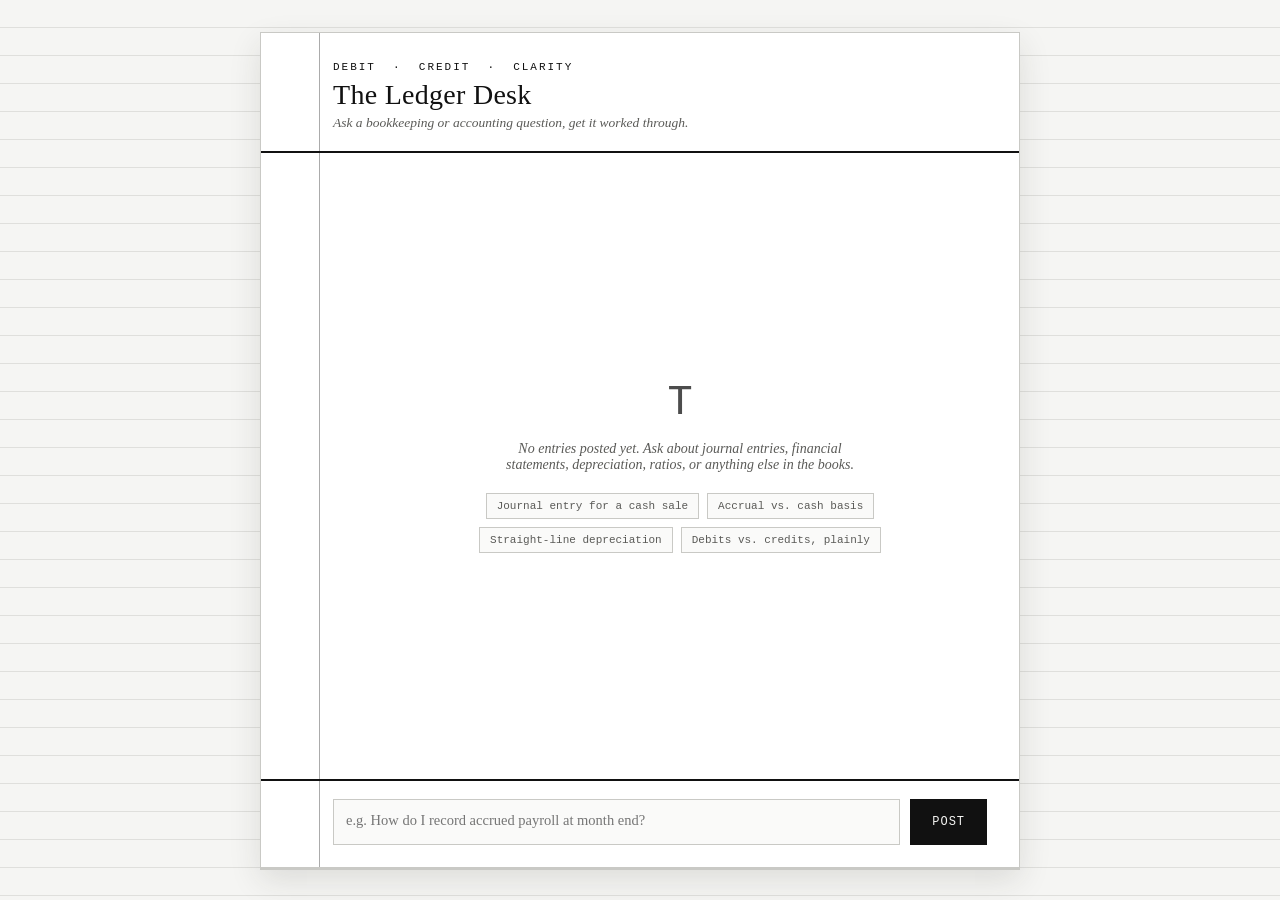
==== 0001.html @ ebff1378 "Add files via upload" ====
<!DOCTYPE html>
<html lang="en">
<head>
<meta charset="UTF-8">
<meta name="viewport" content="width=device-width, initial-scale=1.0">
<title>Ledger — Accounting Q&A</title>
<style>
  :root{
    --paper: #F5F5F3;
    --paper-line: #C9C9C5;
    --ink: #111111;
    --ink-soft: #5A5A57;
    --ledger-green: #111111;
    --ledger-green-deep: #000000;
    --debit-red: #111111;
    --credit-gold: #111111;
    --card: #FFFFFF;
    --mono: 'Courier New', ui-monospace, monospace;
  }

  * { box-sizing: border-box; }

  html, body {
    margin: 0;
    padding: 0;
    height: 100%;
    background: var(--paper);
    font-family: Georgia, 'Times New Roman', serif;
    color: var(--ink);
  }

  body {
    background-image:
      repeating-linear-gradient(
        var(--paper) 0px,
        var(--paper) 27px,
        var(--paper-line) 28px
      );
    display: flex;
    justify-content: center;
    padding: 32px 16px;
    min-height: 100vh;
  }

  .ledger {
    width: 100%;
    max-width: 760px;
    background: var(--card);
    border: 1px solid var(--paper-line);
    box-shadow: 0 2px 0 var(--paper-line), 0 12px 30px rgba(43,42,37,0.12);
    display: flex;
    flex-direction: column;
    min-height: 88vh;
    position: relative;
  }

  .ledger::before {
    content: "";
    position: absolute;
    left: 58px;
    top: 0;
    bottom: 0;
    width: 1px;
    background: var(--debit-red);
    opacity: 0.35;
  }

  header {
    padding: 28px 32px 20px 72px;
    border-bottom: 2px solid var(--ledger-green);
  }

  .eyebrow {
    font-family: var(--mono);
    font-size: 11px;
    letter-spacing: 0.18em;
    text-transform: uppercase;
    color: var(--ledger-green);
    margin-bottom: 6px;
  }

  h1 {
    margin: 0 0 4px 0;
    font-size: 28px;
    font-weight: 400;
    letter-spacing: 0.01em;
    color: var(--ink);
  }

  .subtitle {
    font-size: 13.5px;
    color: var(--ink-soft);
    font-style: italic;
  }

  .thread {
    flex: 1;
    overflow-y: auto;
    padding: 20px 32px 20px 72px;
    display: flex;
    flex-direction: column;
    gap: 18px;
  }

  .entry {
    max-width: 92%;
  }

  .entry .tag {
    font-family: var(--mono);
    font-size: 10px;
    letter-spacing: 0.14em;
    text-transform: uppercase;
    margin-bottom: 4px;
    display: flex;
    align-items: center;
    gap: 8px;
  }

  .entry.user {
    align-self: flex-end;
    text-align: right;
  }

  .entry.user .tag { color: var(--credit-gold); justify-content: flex-end; }
  .entry.ai .tag { color: var(--ledger-green); }

  .bubble {
    display: inline-block;
    text-align: left;
    padding: 12px 16px;
    line-height: 1.55;
    font-size: 15px;
    border: 1px solid var(--paper-line);
    background: #FAFAF9;
    white-space: pre-wrap;
  }

  .entry.user .bubble {
    background: #EDEDEB;
    border-color: #C9C9C5;
  }

  .entry.ai .bubble {
    background: #FFFFFF;
    border: 1px solid #111111;
  }

  .entry.ai .bubble strong { color: var(--ledger-green-deep); }

  .balance-mark {
    font-family: var(--mono);
    font-size: 10px;
    color: var(--ink-soft);
    margin-top: 4px;
  }

  .thinking {
    align-self: flex-start;
    font-family: var(--mono);
    font-size: 12px;
    color: var(--ink-soft);
    padding-left: 4px;
  }

  .thinking .dots::after {
    content: '';
    animation: dots 1.2s steps(4, end) infinite;
  }

  @keyframes dots {
    0% { content: ''; }
    25% { content: '.'; }
    50% { content: '..'; }
    75% { content: '...'; }
    100% { content: ''; }
  }

  form {
    display: flex;
    gap: 10px;
    padding: 18px 32px 22px 72px;
    border-top: 2px solid var(--ledger-green);
    background: var(--card);
  }

  textarea {
    flex: 1;
    resize: none;
    font-family: Georgia, serif;
    font-size: 14.5px;
    padding: 10px 12px;
    border: 1px solid var(--paper-line);
    background: #FAFAF9;
    color: var(--ink);
    min-height: 46px;
    max-height: 140px;
    line-height: 1.4;
  }

  textarea:focus {
    outline: none;
    border-color: var(--ledger-green);
  }

  button {
    font-family: var(--mono);
    font-size: 12px;
    letter-spacing: 0.08em;
    text-transform: uppercase;
    background: var(--ledger-green);
    color: var(--paper);
    border: none;
    padding: 0 22px;
    cursor: pointer;
    transition: background 0.15s ease;
  }

  button:hover:not(:disabled) { background: var(--ledger-green-deep); }
  button:disabled { opacity: 0.5; cursor: default; }

  .empty-state {
    flex: 1;
    display: flex;
    flex-direction: column;
    align-items: center;
    justify-content: center;
    color: var(--ink-soft);
    padding: 40px 32px 40px 72px;
    text-align: center;
    gap: 14px;
  }

  .empty-state .big-mark {
    font-family: var(--mono);
    font-size: 42px;
    color: var(--ledger-green);
    opacity: 0.75;
  }

  .empty-state p {
    max-width: 380px;
    font-size: 14px;
    font-style: italic;
    margin: 0;
  }

  .suggestions {
    display: flex;
    flex-wrap: wrap;
    gap: 8px;
    justify-content: center;
    margin-top: 6px;
  }

  .chip {
    font-family: var(--mono);
    font-size: 11px;
    border: 1px solid var(--paper-line);
    background: #FAFAF9;
    padding: 6px 10px;
    cursor: pointer;
    color: var(--ink-soft);
  }

  .chip:hover {
    border-color: var(--ledger-green);
    color: var(--ledger-green-deep);
  }

  @media (max-width: 560px) {
    header, .thread, form, .empty-state { padding-left: 24px; }
    .ledger::before { left: 14px; }
  }
</style>
</head>
<body>

<div class="ledger">
  <header>
    <div class="eyebrow">Debit &nbsp;·&nbsp; Credit &nbsp;·&nbsp; Clarity</div>
    <h1>The Ledger Desk</h1>
    <div class="subtitle">Ask a bookkeeping or accounting question, get it worked through.</div>
  </header>

  <div class="thread" id="thread">
    <div class="empty-state" id="emptyState">
      <div class="big-mark">T</div>
      <p>No entries posted yet. Ask about journal entries, financial statements, depreciation, ratios, or anything else in the books.</p>
      <div class="suggestions">
        <div class="chip" data-q="How do I record a journal entry for a $2,000 cash sale?">Journal entry for a cash sale</div>
        <div class="chip" data-q="What's the difference between accrual and cash basis accounting?">Accrual vs. cash basis</div>
        <div class="chip" data-q="How do I calculate straight-line depreciation?">Straight-line depreciation</div>
        <div class="chip" data-q="What does a debit vs a credit mean for each account type?">Debits vs. credits, plainly</div>
      </div>
    </div>
  </div>

  <form id="form">
    <textarea id="input" placeholder="e.g. How do I record accrued payroll at month end?" rows="1"></textarea>
    <button type="submit" id="sendBtn">Post</button>
  </form>
</div>

<script>
  const thread = document.getElementById('thread');
  const emptyState = document.getElementById('emptyState');
  const form = document.getElementById('form');
  const input = document.getElementById('input');
  const sendBtn = document.getElementById('sendBtn');

  let history = [];
  let entryCount = 0;

  const SYSTEM_PROMPT = `You are a precise, friendly accounting tutor called "The Ledger Desk". Answer accounting and bookkeeping questions clearly:
- Use plain language first, then show the mechanics (journal entries, formulas, T-accounts) when relevant.
- Format journal entries as simple text tables with Account / Debit / Credit.
- Keep answers focused and skimmable; use short paragraphs or bullet points.
- If a question is ambiguous, state a reasonable assumption and answer anyway.
- If asked something outside accounting/finance/bookkeeping, gently redirect back to the ledger's business, but still be helpful.`;

  input.addEventListener('input', () => {
    input.style.height = 'auto';
    input.style.height = Math.min(input.scrollHeight, 140) + 'px';
  });

  document.querySelectorAll('.chip').forEach(chip => {
    chip.addEventListener('click', () => {
      input.value = chip.dataset.q;
      form.dispatchEvent(new Event('submit'));
    });
  });

  function addEntry(role, text) {
    if (emptyState) emptyState.remove();
    entryCount++;
    const div = document.createElement('div');
    div.className = 'entry ' + (role === 'user' ? 'user' : 'ai');
    const tagLabel = role === 'user' ? 'Inquiry' : 'Response';
    const num = String(entryCount).padStart(3, '0');
    div.innerHTML = `
      <div class="tag">${role === 'user' ? '' : '&#9670;'} ${tagLabel} No. ${num}</div>
      <div class="bubble">${escapeHtml(text)}</div>
    `;
    thread.appendChild(div);
    thread.scrollTop = thread.scrollHeight;
    return div;
  }

  function escapeHtml(str) {
    const d = document.createElement('div');
    d.textContent = str;
    return d.innerHTML;
  }

  function showThinking() {
    const div = document.createElement('div');
    div.className = 'thinking';
    div.id = 'thinkingIndicator';
    div.innerHTML = 'Balancing the books<span class="dots"></span>';
    thread.appendChild(div);
    thread.scrollTop = thread.scrollHeight;
  }

  function hideThinking() {
    const el = document.getElementById('thinkingIndicator');
    if (el) el.remove();
  }

  form.addEventListener('submit', async (e) => {
    e.preventDefault();
    const question = input.value.trim();
    if (!question) return;

    addEntry('user', question);
    history.push({ role: 'user', content: question });

    input.value = '';
    input.style.height = 'auto';
    input.disabled = true;
    sendBtn.disabled = true;
    showThinking();

    try {
      const response = await fetch('https://api.anthropic.com/v1/messages', {
        method: 'POST',
        headers: { 'Content-Type': 'application/json' },
        body: JSON.stringify({
          model: 'claude-sonnet-4-6',
          max_tokens: 1000,
          system: SYSTEM_PROMPT,
          messages: history
        })
      });

      const data = await response.json();
      hideThinking();

      let answer = '';
      if (data && data.content) {
        answer = data.content
          .map(block => block.type === 'text' ? block.text : '')
          .filter(Boolean)
          .join('\n');
      }

      if (!answer) {
        answer = "The books didn't balance on that one — could you rephrase the question?";
      }

      addEntry('ai', answer);
      history.push({ role: 'assistant', content: answer });

    } catch (err) {
      hideThinking();
      addEntry('ai', 'There was an error reaching the ledger service. Please try again.');
      console.error('Claude API error:', err);
    } finally {
      input.disabled = false;
      sendBtn.disabled = false;
      input.focus();
    }
  });

  form.addEventListener('keydown', (e) => {});
  input.addEventListener('keydown', (e) => {
    if (e.key === 'Enter' && !e.shiftKey) {
      e.preventDefault();
      form.dispatchEvent(new Event('submit'));
    }
  });
</script>

</body>
</html>
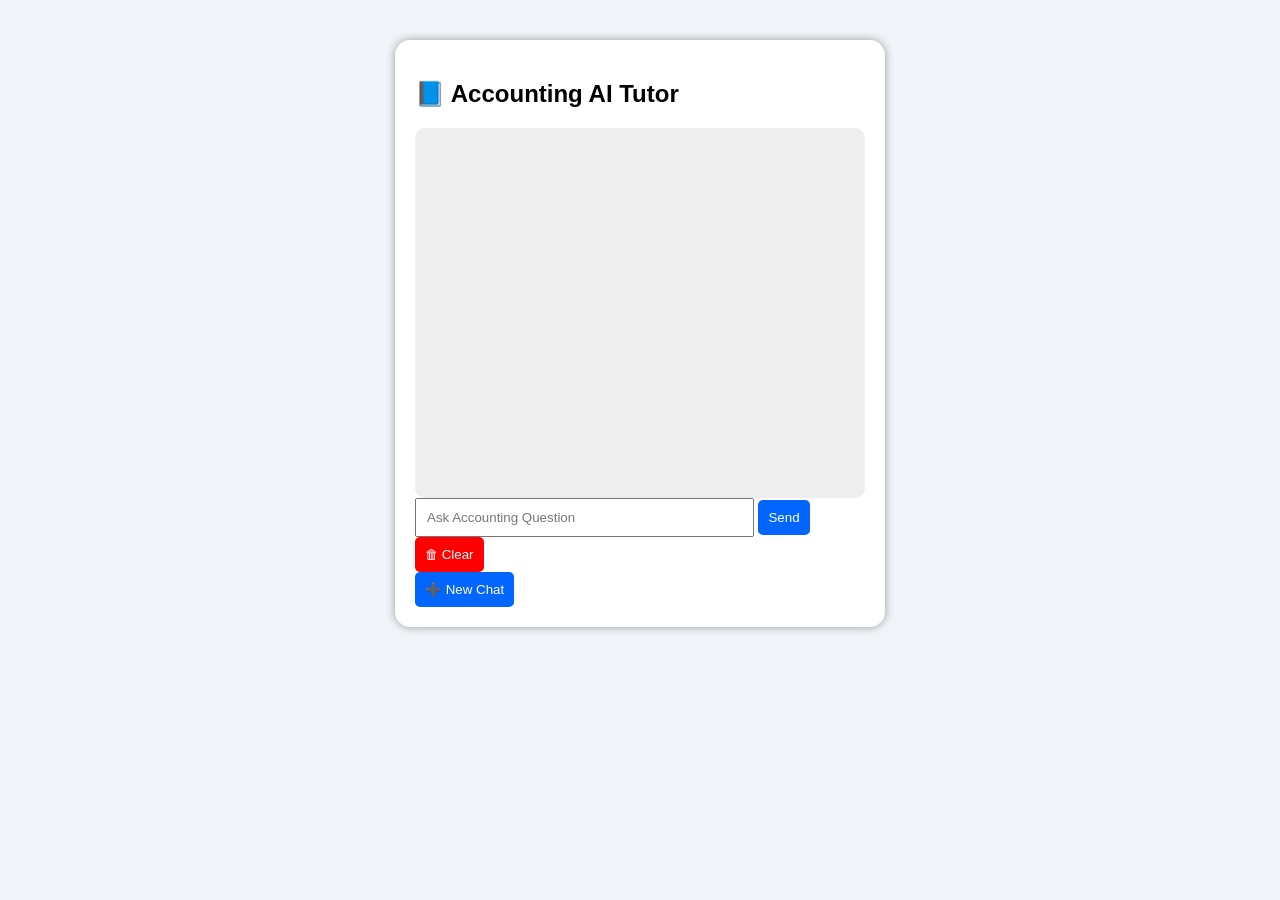
==== commit d17b8f78: "Update 0001.html" ====
--- a/0001.html
+++ b/0001.html
@@ -1,435 +1,189 @@
 <!DOCTYPE html>
-<html lang="en">
+<html>
 <head>
-<meta charset="UTF-8">
-<meta name="viewport" content="width=device-width, initial-scale=1.0">
-<title>Ledger — Accounting Q&A</title>
+<title>Accounting AI Tutor</title>
+
 <style>
-  :root{
-    --paper: #F5F5F3;
-    --paper-line: #C9C9C5;
-    --ink: #111111;
-    --ink-soft: #5A5A57;
-    --ledger-green: #111111;
-    --ledger-green-deep: #000000;
-    --debit-red: #111111;
-    --credit-gold: #111111;
-    --card: #FFFFFF;
-    --mono: 'Courier New', ui-monospace, monospace;
-  }
 
-  * { box-sizing: border-box; }
+body{
+    font-family:Arial;
+    background:#f1f5f9;
+}
 
-  html, body {
-    margin: 0;
-    padding: 0;
-    height: 100%;
-    background: var(--paper);
-    font-family: Georgia, 'Times New Roman', serif;
-    color: var(--ink);
-  }
+.box{
+    width:450px;
+    margin:40px auto;
+    background:white;
+    padding:20px;
+    border-radius:15px;
+    box-shadow:0 0 10px #999;
+}
 
-  body {
-    background-image:
-      repeating-linear-gradient(
-        var(--paper) 0px,
-        var(--paper) 27px,
-        var(--paper-line) 28px
-      );
-    display: flex;
-    justify-content: center;
-    padding: 32px 16px;
-    min-height: 100vh;
-  }
+#chat{
+    height:350px;
+    overflow:auto;
+    background:#eee;
+    padding:10px;
+    border-radius:10px;
+}
 
-  .ledger {
-    width: 100%;
-    max-width: 760px;
-    background: var(--card);
-    border: 1px solid var(--paper-line);
-    box-shadow: 0 2px 0 var(--paper-line), 0 12px 30px rgba(43,42,37,0.12);
-    display: flex;
-    flex-direction: column;
-    min-height: 88vh;
-    position: relative;
-  }
+.user{
+    background:#0066ff;
+    color:white;
+    padding:10px;
+    margin:8px;
+    border-radius:10px;
+}
 
-  .ledger::before {
-    content: "";
-    position: absolute;
-    left: 58px;
-    top: 0;
-    bottom: 0;
-    width: 1px;
-    background: var(--debit-red);
-    opacity: 0.35;
-  }
+.ai{
+    background:white;
+    padding:10px;
+    margin:8px;
+    border-radius:10px;
+}
 
-  header {
-    padding: 28px 32px 20px 72px;
-    border-bottom: 2px solid var(--ledger-green);
-  }
 
-  .eyebrow {
-    font-family: var(--mono);
-    font-size: 11px;
-    letter-spacing: 0.18em;
-    text-transform: uppercase;
-    color: var(--ledger-green);
-    margin-bottom: 6px;
-  }
+input{
+    width:70%;
+    padding:10px;
+}
 
-  h1 {
-    margin: 0 0 4px 0;
-    font-size: 28px;
-    font-weight: 400;
-    letter-spacing: 0.01em;
-    color: var(--ink);
-  }
+button{
+    padding:10px;
+    border:none;
+    background:#0066ff;
+    color:white;
+    border-radius:5px;
+    cursor:pointer;
+}
 
-  .subtitle {
-    font-size: 13.5px;
-    color: var(--ink-soft);
-    font-style: italic;
-  }
+.clear{
+    background:red;
+}
 
-  .thread {
-    flex: 1;
-    overflow-y: auto;
-    padding: 20px 32px 20px 72px;
-    display: flex;
-    flex-direction: column;
-    gap: 18px;
-  }
+</style>
 
-  .entry {
-    max-width: 92%;
-  }
+</head>
 
-  .entry .tag {
-    font-family: var(--mono);
-    font-size: 10px;
-    letter-spacing: 0.14em;
-    text-transform: uppercase;
-    margin-bottom: 4px;
-    display: flex;
-    align-items: center;
-    gap: 8px;
-  }
 
-  .entry.user {
-    align-self: flex-end;
-    text-align: right;
-  }
-
-  .entry.user .tag { color: var(--credit-gold); justify-content: flex-end; }
-  .entry.ai .tag { color: var(--ledger-green); }
-
-  .bubble {
-    display: inline-block;
-    text-align: left;
-    padding: 12px 16px;
-    line-height: 1.55;
-    font-size: 15px;
-    border: 1px solid var(--paper-line);
-    background: #FAFAF9;
-    white-space: pre-wrap;
-  }
-
-  .entry.user .bubble {
-    background: #EDEDEB;
-    border-color: #C9C9C5;
-  }
-
-  .entry.ai .bubble {
-    background: #FFFFFF;
-    border: 1px solid #111111;
-  }
-
-  .entry.ai .bubble strong { color: var(--ledger-green-deep); }
-
-  .balance-mark {
-    font-family: var(--mono);
-    font-size: 10px;
-    color: var(--ink-soft);
-    margin-top: 4px;
-  }
-
-  .thinking {
-    align-self: flex-start;
-    font-family: var(--mono);
-    font-size: 12px;
-    color: var(--ink-soft);
-    padding-left: 4px;
-  }
-
-  .thinking .dots::after {
-    content: '';
-    animation: dots 1.2s steps(4, end) infinite;
-  }
-
-  @keyframes dots {
-    0% { content: ''; }
-    25% { content: '.'; }
-    50% { content: '..'; }
-    75% { content: '...'; }
-    100% { content: ''; }
-  }
-
-  form {
-    display: flex;
-    gap: 10px;
-    padding: 18px 32px 22px 72px;
-    border-top: 2px solid var(--ledger-green);
-    background: var(--card);
-  }
-
-  textarea {
-    flex: 1;
-    resize: none;
-    font-family: Georgia, serif;
-    font-size: 14.5px;
-    padding: 10px 12px;
-    border: 1px solid var(--paper-line);
-    background: #FAFAF9;
-    color: var(--ink);
-    min-height: 46px;
-    max-height: 140px;
-    line-height: 1.4;
-  }
-
-  textarea:focus {
-    outline: none;
-    border-color: var(--ledger-green);
-  }
-
-  button {
-    font-family: var(--mono);
-    font-size: 12px;
-    letter-spacing: 0.08em;
-    text-transform: uppercase;
-    background: var(--ledger-green);
-    color: var(--paper);
-    border: none;
-    padding: 0 22px;
-    cursor: pointer;
-    transition: background 0.15s ease;
-  }
-
-  button:hover:not(:disabled) { background: var(--ledger-green-deep); }
-  button:disabled { opacity: 0.5; cursor: default; }
-
-  .empty-state {
-    flex: 1;
-    display: flex;
-    flex-direction: column;
-    align-items: center;
-    justify-content: center;
-    color: var(--ink-soft);
-    padding: 40px 32px 40px 72px;
-    text-align: center;
-    gap: 14px;
-  }
-
-  .empty-state .big-mark {
-    font-family: var(--mono);
-    font-size: 42px;
-    color: var(--ledger-green);
-    opacity: 0.75;
-  }
-
-  .empty-state p {
-    max-width: 380px;
-    font-size: 14px;
-    font-style: italic;
-    margin: 0;
-  }
-
-  .suggestions {
-    display: flex;
-    flex-wrap: wrap;
-    gap: 8px;
-    justify-content: center;
-    margin-top: 6px;
-  }
-
-  .chip {
-    font-family: var(--mono);
-    font-size: 11px;
-    border: 1px solid var(--paper-line);
-    background: #FAFAF9;
-    padding: 6px 10px;
-    cursor: pointer;
-    color: var(--ink-soft);
-  }
-
-  .chip:hover {
-    border-color: var(--ledger-green);
-    color: var(--ledger-green-deep);
-  }
-
-  @media (max-width: 560px) {
-    header, .thread, form, .empty-state { padding-left: 24px; }
-    .ledger::before { left: 14px; }
-  }
-</style>
-</head>
 <body>
 
-<div class="ledger">
-  <header>
-    <div class="eyebrow">Debit &nbsp;·&nbsp; Credit &nbsp;·&nbsp; Clarity</div>
-    <h1>The Ledger Desk</h1>
-    <div class="subtitle">Ask a bookkeeping or accounting question, get it worked through.</div>
-  </header>
 
-  <div class="thread" id="thread">
-    <div class="empty-state" id="emptyState">
-      <div class="big-mark">T</div>
-      <p>No entries posted yet. Ask about journal entries, financial statements, depreciation, ratios, or anything else in the books.</p>
-      <div class="suggestions">
-        <div class="chip" data-q="How do I record a journal entry for a $2,000 cash sale?">Journal entry for a cash sale</div>
-        <div class="chip" data-q="What's the difference between accrual and cash basis accounting?">Accrual vs. cash basis</div>
-        <div class="chip" data-q="How do I calculate straight-line depreciation?">Straight-line depreciation</div>
-        <div class="chip" data-q="What does a debit vs a credit mean for each account type?">Debits vs. credits, plainly</div>
-      </div>
-    </div>
-  </div>
+<div class="box">
 
-  <form id="form">
-    <textarea id="input" placeholder="e.g. How do I record accrued payroll at month end?" rows="1"></textarea>
-    <button type="submit" id="sendBtn">Post</button>
-  </form>
+<h2>📘 Accounting AI Tutor</h2>
+
+<div id="chat"></div>
+
+
+<input id="question" placeholder="Ask Accounting Question">
+
+
+<button onclick="send()">Send</button>
+
+
+<button class="clear" onclick="clearChat()">
+🗑 Clear
+</button>
+<br>
+
+<button onclick="newChat()">
+➕ New Chat
+</button>
+
+
 </div>
 
+
+
 <script>
-  const thread = document.getElementById('thread');
-  const emptyState = document.getElementById('emptyState');
-  const form = document.getElementById('form');
-  const input = document.getElementById('input');
-  const sendBtn = document.getElementById('sendBtn');
 
-  let history = [];
-  let entryCount = 0;
 
-  const SYSTEM_PROMPT = `You are a precise, friendly accounting tutor called "The Ledger Desk". Answer accounting and bookkeeping questions clearly:
-- Use plain language first, then show the mechanics (journal entries, formulas, T-accounts) when relevant.
-- Format journal entries as simple text tables with Account / Debit / Credit.
-- Keep answers focused and skimmable; use short paragraphs or bullet points.
-- If a question is ambiguous, state a reasonable assumption and answer anyway.
-- If asked something outside accounting/finance/bookkeeping, gently redirect back to the ledger's business, but still be helpful.`;
+// Load old chat
 
-  input.addEventListener('input', () => {
-    input.style.height = 'auto';
-    input.style.height = Math.min(input.scrollHeight, 140) + 'px';
-  });
+window.onload=function(){
 
-  document.querySelectorAll('.chip').forEach(chip => {
-    chip.addEventListener('click', () => {
-      input.value = chip.dataset.q;
-      form.dispatchEvent(new Event('submit'));
-    });
-  });
+let old=localStorage.getItem("accountingChat");
 
-  function addEntry(role, text) {
-    if (emptyState) emptyState.remove();
-    entryCount++;
-    const div = document.createElement('div');
-    div.className = 'entry ' + (role === 'user' ? 'user' : 'ai');
-    const tagLabel = role === 'user' ? 'Inquiry' : 'Response';
-    const num = String(entryCount).padStart(3, '0');
-    div.innerHTML = `
-      <div class="tag">${role === 'user' ? '' : '&#9670;'} ${tagLabel} No. ${num}</div>
-      <div class="bubble">${escapeHtml(text)}</div>
-    `;
-    thread.appendChild(div);
-    thread.scrollTop = thread.scrollHeight;
-    return div;
-  }
+if(old){
 
-  function escapeHtml(str) {
-    const d = document.createElement('div');
-    d.textContent = str;
-    return d.innerHTML;
-  }
+document.getElementById("chat").innerHTML=old;
 
-  function showThinking() {
-    const div = document.createElement('div');
-    div.className = 'thinking';
-    div.id = 'thinkingIndicator';
-    div.innerHTML = 'Balancing the books<span class="dots"></span>';
-    thread.appendChild(div);
-    thread.scrollTop = thread.scrollHeight;
-  }
+}
 
-  function hideThinking() {
-    const el = document.getElementById('thinkingIndicator');
-    if (el) el.remove();
-  }
+}
 
-  form.addEventListener('submit', async (e) => {
-    e.preventDefault();
-    const question = input.value.trim();
-    if (!question) return;
 
-    addEntry('user', question);
-    history.push({ role: 'user', content: question });
 
-    input.value = '';
-    input.style.height = 'auto';
-    input.disabled = true;
-    sendBtn.disabled = true;
-    showThinking();
+// Send Question
 
-    try {
-      const response = await fetch('https://api.anthropic.com/v1/messages', {
-        method: 'POST',
-        headers: { 'Content-Type': 'application/json' },
-        body: JSON.stringify({
-          model: 'claude-sonnet-4-6',
-          max_tokens: 1000,
-          system: SYSTEM_PROMPT,
-          messages: history
-        })
-      });
+function send(){
 
-      const data = await response.json();
-      hideThinking();
+let q=document.getElementById("question").value;
 
-      let answer = '';
-      if (data && data.content) {
-        answer = data.content
-          .map(block => block.type === 'text' ? block.text : '')
-          .filter(Boolean)
-          .join('\n');
-      }
 
-      if (!answer) {
-        answer = "The books didn't balance on that one — could you rephrase the question?";
-      }
+if(q=="") return;
 
-      addEntry('ai', answer);
-      history.push({ role: 'assistant', content: answer });
 
-    } catch (err) {
-      hideThinking();
-      addEntry('ai', 'There was an error reaching the ledger service. Please try again.');
-      console.error('Claude API error:', err);
-    } finally {
-      input.disabled = false;
-      sendBtn.disabled = false;
-      input.focus();
-    }
-  });
+let chat=document.getElementById("chat");
 
-  form.addEventListener('keydown', (e) => {});
-  input.addEventListener('keydown', (e) => {
-    if (e.key === 'Enter' && !e.shiftKey) {
-      e.preventDefault();
-      form.dispatchEvent(new Event('submit'));
-    }
-  });
+
+chat.innerHTML += 
+"<div class='user'>Student: "+q+"</div>";
+
+
+chat.innerHTML +=
+"<div class='ai'>AI Tutor: Thinking...</div>";
+
+
+
+localStorage.setItem(
+"accountingChat",
+chat.innerHTML
+);
+
+
+document.getElementById("question").value="";
+
+
+}
+
+
+
+// Clear Chat
+
+function clearChat(){
+
+let confirmDelete =
+confirm("Delete all AI chat history?");
+
+
+if(confirmDelete){
+
+document.getElementById("chat").innerHTML="";
+
+localStorage.removeItem("accountingChat");
+
+}
+
+}
+
+
+
+// New Chat
+
+function newChat(){
+
+document.getElementById("chat").innerHTML="";
+
+document.getElementById("question").value="";
+
+}
+
+
+
 </script>
 
+
 </body>
-</html>+</html>
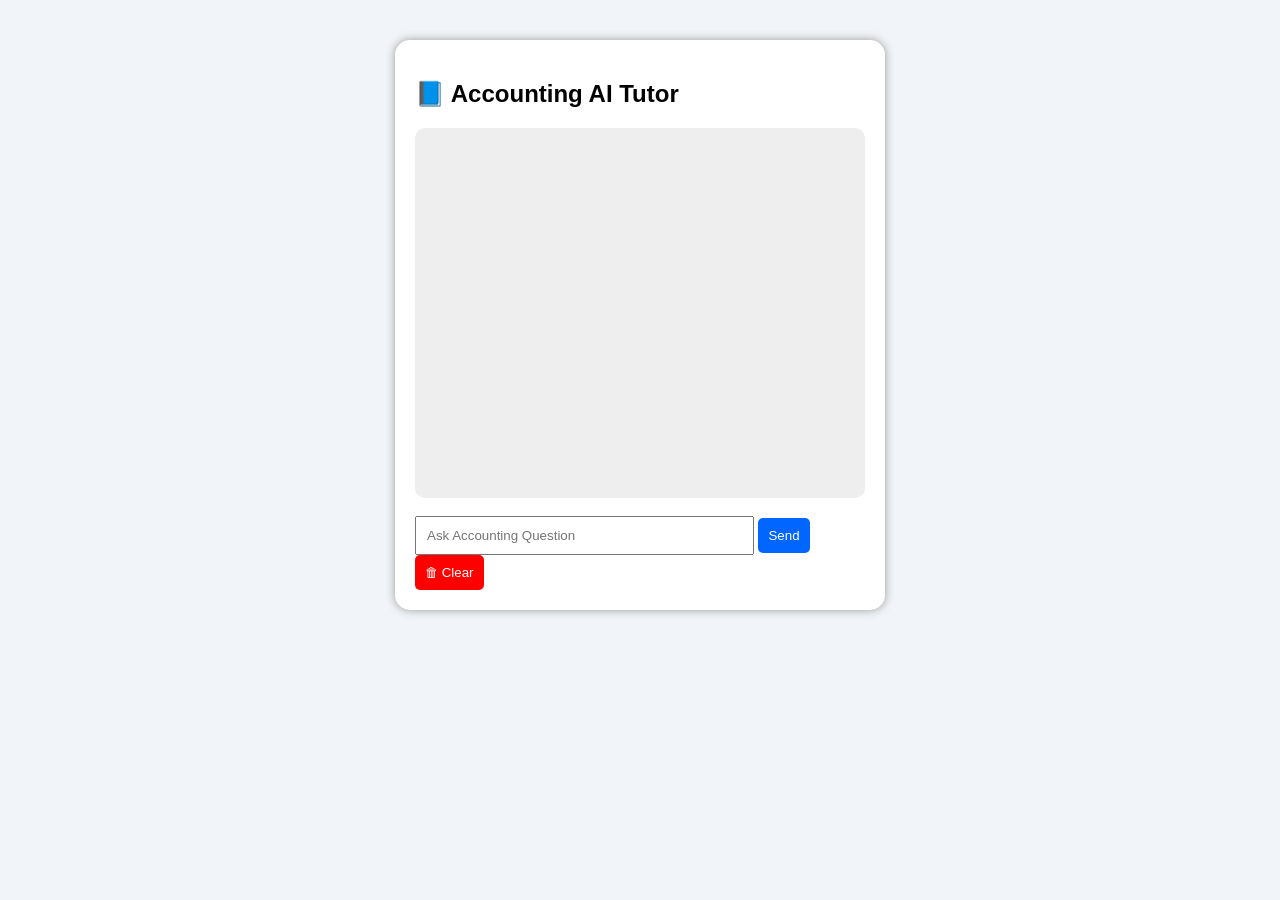
==== commit 12b4cb52: "Update 0001.html" ====
--- a/0001.html
+++ b/0001.html
@@ -74,7 +74,7 @@
 <h2>📘 Accounting AI Tutor</h2>
 
 <div id="chat"></div>
-
+<br>
 
 <input id="question" placeholder="Ask Accounting Question">
 
@@ -87,9 +87,6 @@
 </button>
 <br>
 
-<button onclick="newChat()">
-➕ New Chat
-</button>
 
 
 </div>
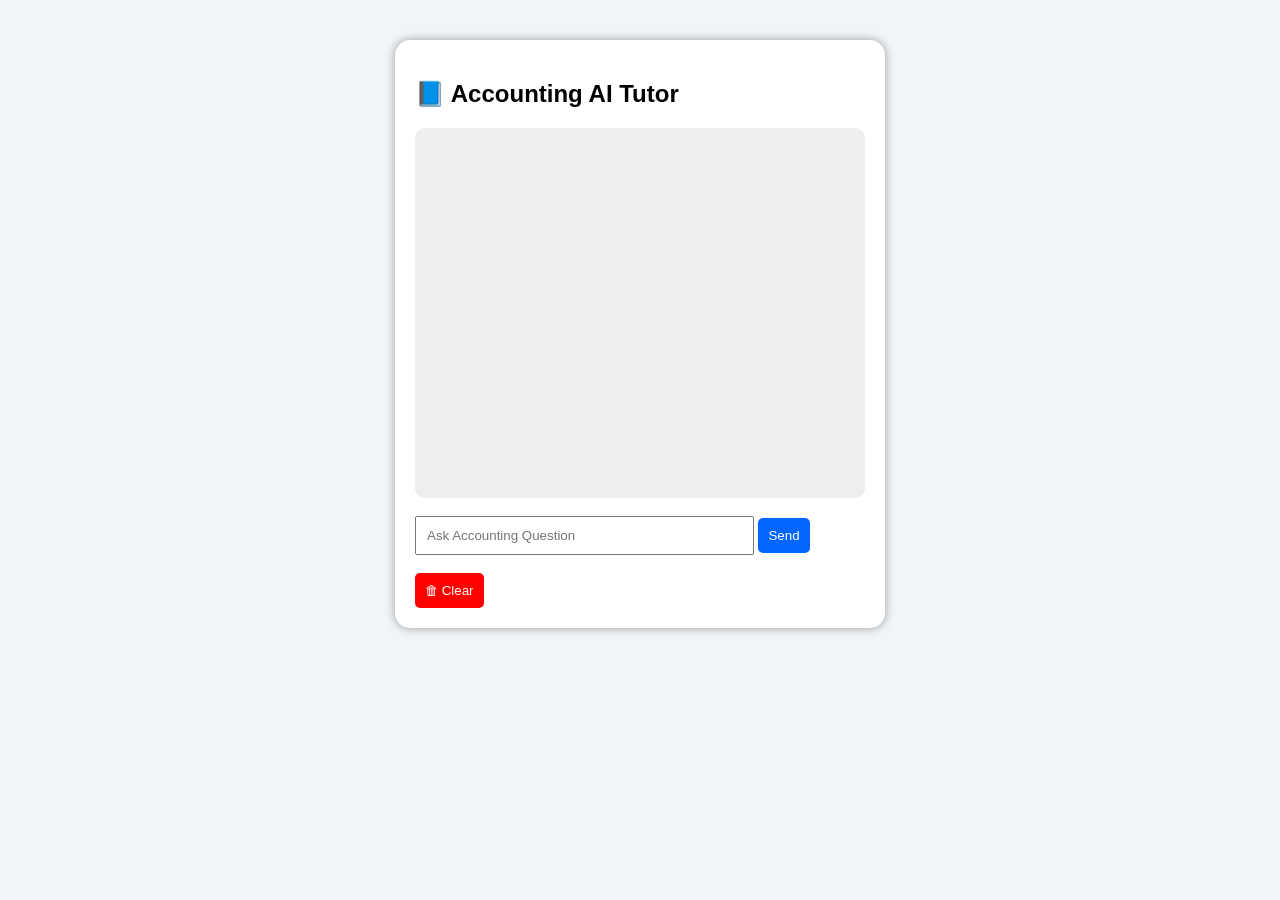
==== commit 2935efc2: "Update 0001.html" ====
--- a/0001.html
+++ b/0001.html
@@ -81,6 +81,7 @@
 
 <button onclick="send()">Send</button>
 
+    <br> <br>
 
 <button class="clear" onclick="clearChat()">
 🗑 Clear
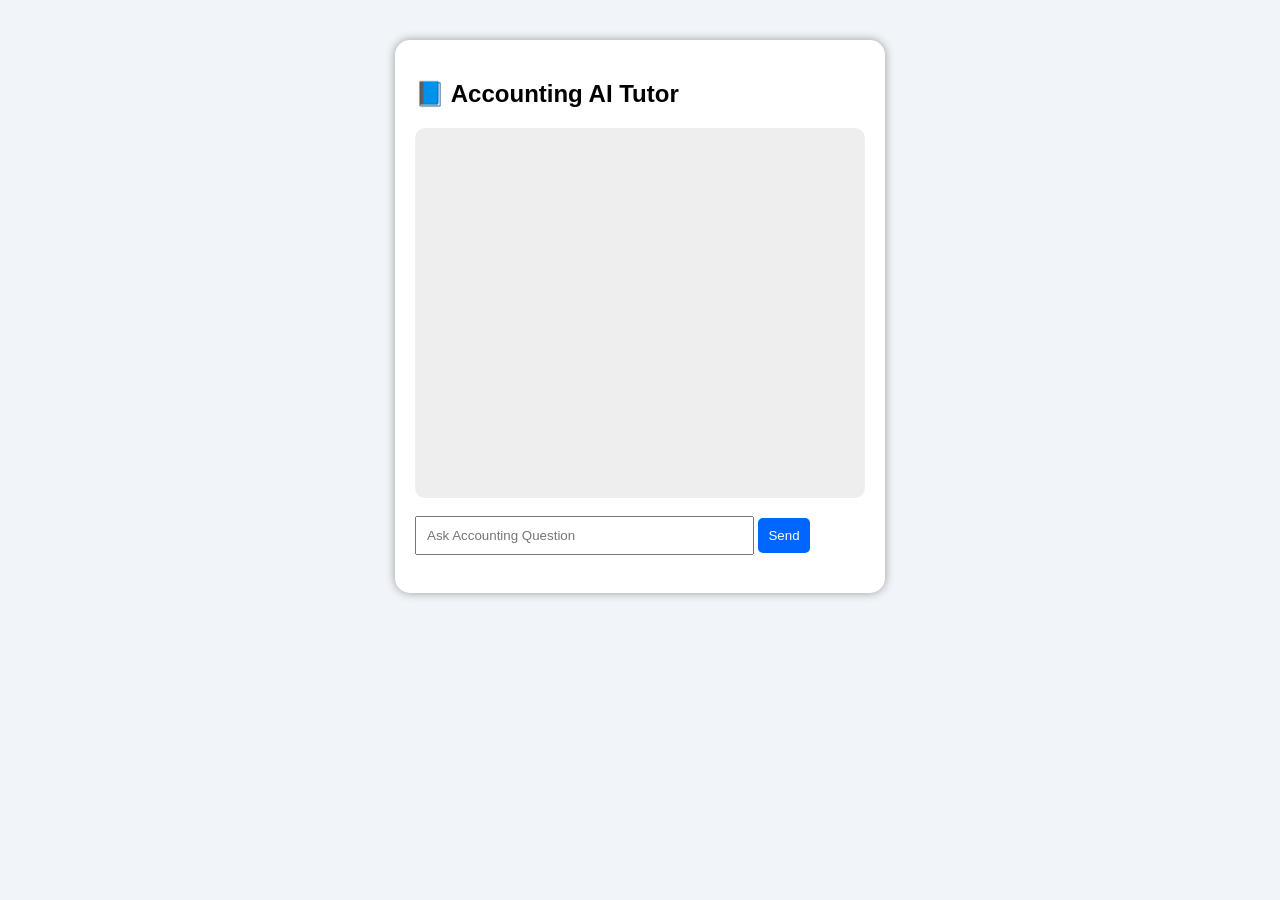
==== commit d0e3decd: "Fix HTML formatting and clean up code" ====
--- a/0001.html
+++ b/0001.html
@@ -83,10 +83,7 @@
 
     <br> <br>
 
-<button class="clear" onclick="clearChat()">
-🗑 Clear
-</button>
-<br>
+
 
 
 
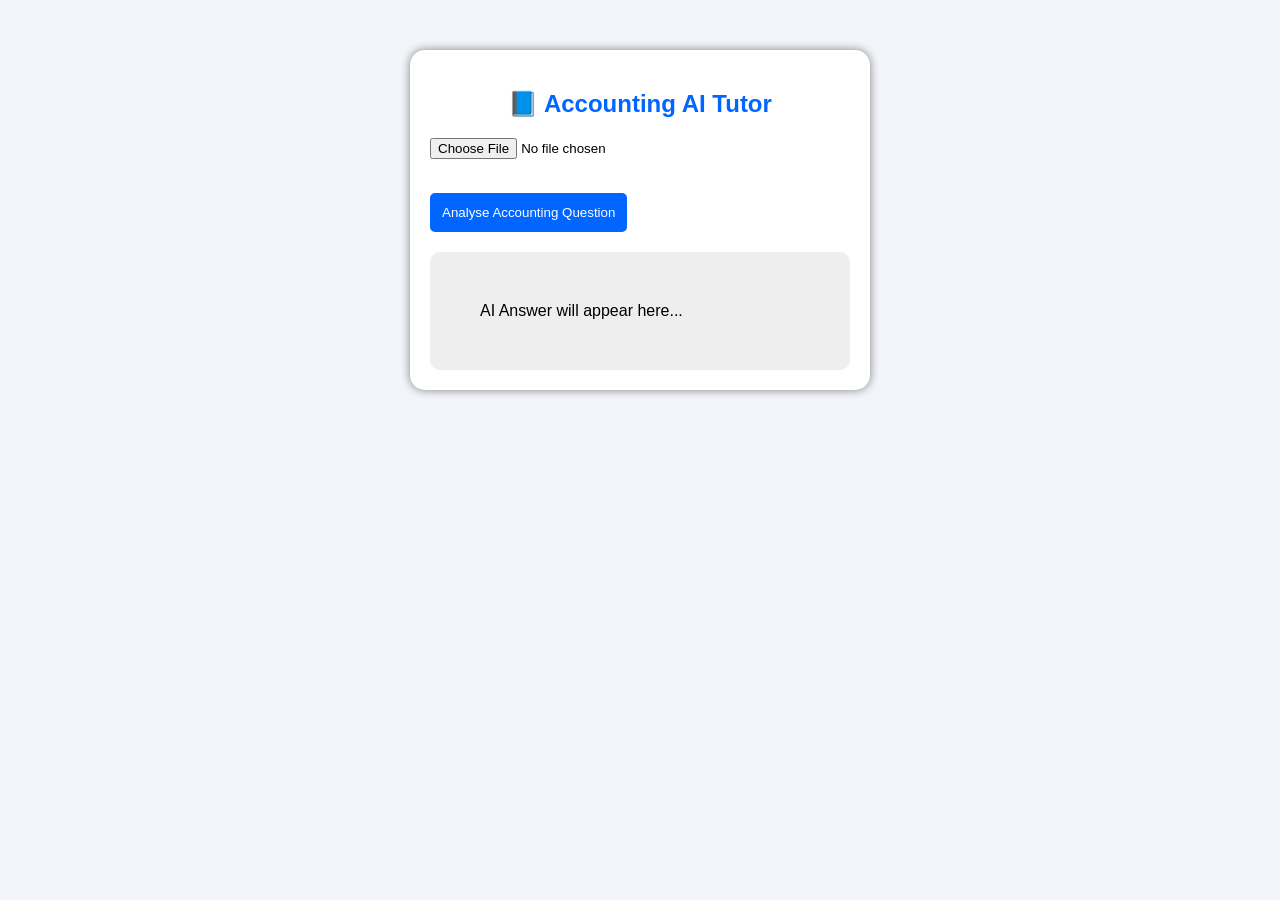
==== commit 684385cd: "Add files via upload" ====
--- a/0001.html
+++ b/0001.html
@@ -1,64 +1,49 @@
 <!DOCTYPE html>
 <html>
 <head>
-<title>Accounting AI Tutor</title>
+<title>Accounting Vision AI Tutor</title>
 
 <style>
 
 body{
-    font-family:Arial;
-    background:#f1f5f9;
+    font-family: Arial;
+    background:#f2f5f9;
 }
 
-.box{
-    width:450px;
-    margin:40px auto;
+.container{
+    width:420px;
+    margin:50px auto;
     background:white;
     padding:20px;
     border-radius:15px;
-    box-shadow:0 0 10px #999;
+    box-shadow:0 0 10px gray;
 }
 
-#chat{
-    height:350px;
-    overflow:auto;
-    background:#eee;
-    padding:10px;
+h2{
+    text-align:center;
+    color:#0066ff;
+}
+
+#preview{
+    width:250px;
+    margin:15px;
     border-radius:10px;
 }
 
-.user{
+button{
     background:#0066ff;
     color:white;
-    padding:10px;
-    margin:8px;
-    border-radius:10px;
-}
-
-.ai{
-    background:white;
-    padding:10px;
-    margin:8px;
-    border-radius:10px;
-}
-
-
-input{
-    width:70%;
-    padding:10px;
-}
-
-button{
-    padding:10px;
+    padding:12px;
     border:none;
-    background:#0066ff;
-    color:white;
     border-radius:5px;
     cursor:pointer;
 }
 
-.clear{
-    background:red;
+#answer{
+    margin-top:20px;
+    padding:50px;
+    background:#eee;
+    border-radius:10px;
 }
 
 </style>
@@ -69,22 +54,36 @@
 <body>
 
 
-<div class="box">
+<div class="container">
 
 <h2>📘 Accounting AI Tutor</h2>
 
-<div id="chat"></div>
-<br>
 
-<input id="question" placeholder="Ask Accounting Question">
-
-
-<button onclick="send()">Send</button>
-
-    <br> <br>
+<input type="file" 
+id="image" 
+accept="image/*"
+onchange="previewImage()">
 
 
 
+<br>
+
+<img id="preview">
+
+
+
+<br>
+
+
+<button onclick="sendImage()">
+Analyse Accounting Question
+</button>
+
+
+
+<div id="answer">
+AI Answer will appear here...
+</div>
 
 
 </div>
@@ -94,91 +93,71 @@
 <script>
 
 
-// Load old chat
+function previewImage(){
 
-window.onload=function(){
+let file =
+document.getElementById("image").files[0];
 
-let old=localStorage.getItem("accountingChat");
 
-if(old){
-
-document.getElementById("chat").innerHTML=old;
-
-}
+document.getElementById("preview").src =
+URL.createObjectURL(file);
 
 }
 
 
 
-// Send Question
+async function sendImage(){
 
-function send(){
-
-let q=document.getElementById("question").value;
+let image =
+document.getElementById("image").files[0];
 
 
-if(q=="") return;
+if(!image){
 
+alert("Please upload an image");
 
-let chat=document.getElementById("chat");
-
-
-chat.innerHTML += 
-"<div class='user'>Student: "+q+"</div>";
-
-
-chat.innerHTML +=
-"<div class='ai'>AI Tutor: Thinking...</div>";
-
-
-
-localStorage.setItem(
-"accountingChat",
-chat.innerHTML
-);
-
-
-document.getElementById("question").value="";
-
+return;
 
 }
 
 
 
-// Clear Chat
+let formData = new FormData();
 
-function clearChat(){
-
-let confirmDelete =
-confirm("Delete all AI chat history?");
-
-
-if(confirmDelete){
-
-document.getElementById("chat").innerHTML="";
-
-localStorage.removeItem("accountingChat");
-
-}
-
-}
+formData.append("image",image);
 
 
 
-// New Chat
+document.getElementById("answer").innerHTML =
+"🤖 AI is analysing...";
 
-function newChat(){
 
-document.getElementById("chat").innerHTML="";
 
-document.getElementById("question").value="";
+let response =
+await fetch("/vision",{
+
+method:"POST",
+
+body:formData
+
+});
+
+
+
+let data =
+await response.json();
+
+
+
+document.getElementById("answer").innerHTML =
+data.answer;
+
 
 }
-
 
 
 </script>
 
 
 </body>
-</html>
+</html>
